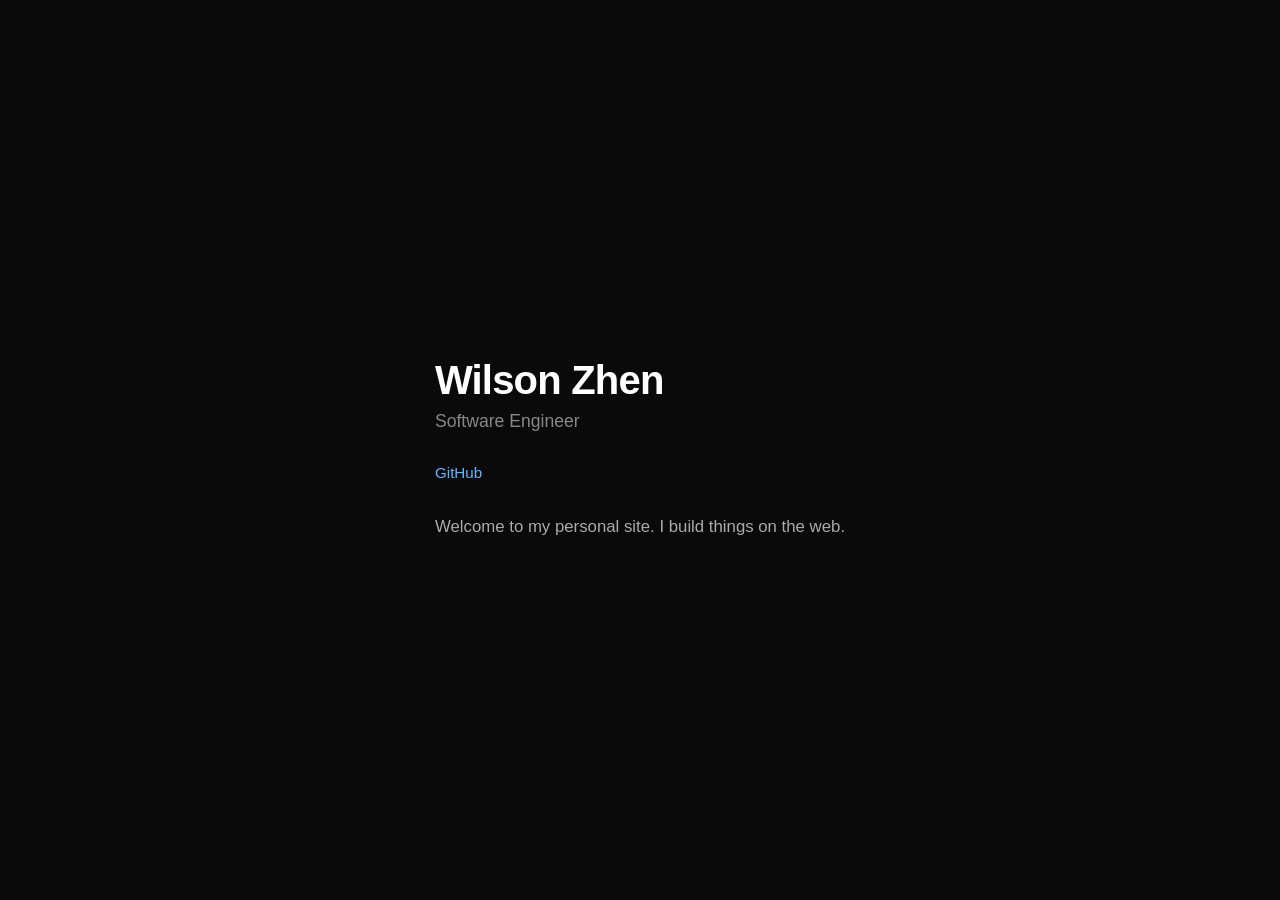
==== index.html @ c47ec1e9 "Initial commit: simple landing page" ====
<!DOCTYPE html>
<html lang="en">
<head>
  <meta charset="UTF-8">
  <meta name="viewport" content="width=device-width, initial-scale=1.0">
  <title>Wilson Zhen</title>
  <link rel="stylesheet" href="style.css">
</head>
<body>
  <div class="container">
    <header>
      <h1>Wilson Zhen</h1>
      <p class="tagline">Software Engineer</p>
    </header>

    <nav>
      <a href="https://github.com/wilsonzhen" target="_blank">GitHub</a>
    </nav>

    <section class="about">
      <p>Welcome to my personal site. I build things on the web.</p>
    </section>
  </div>
</body>
</html>
---- style.css ----
* {
  margin: 0;
  padding: 0;
  box-sizing: border-box;
}

body {
  font-family: -apple-system, BlinkMacSystemFont, "Segoe UI", Roboto, Helvetica, Arial, sans-serif;
  background: #0a0a0a;
  color: #e0e0e0;
  min-height: 100vh;
  display: flex;
  align-items: center;
  justify-content: center;
}

.container {
  max-width: 600px;
  padding: 2rem;
}

header {
  margin-bottom: 2rem;
}

h1 {
  font-size: 2.5rem;
  font-weight: 700;
  color: #ffffff;
  letter-spacing: -0.02em;
}

.tagline {
  margin-top: 0.5rem;
  font-size: 1.1rem;
  color: #888;
}

nav {
  display: flex;
  gap: 1.5rem;
  margin-bottom: 2rem;
}

nav a {
  color: #6cb4ff;
  text-decoration: none;
  font-size: 0.95rem;
  transition: color 0.2s;
}

nav a:hover {
  color: #ffffff;
}

.about p {
  font-size: 1.05rem;
  line-height: 1.7;
  color: #aaa;
}
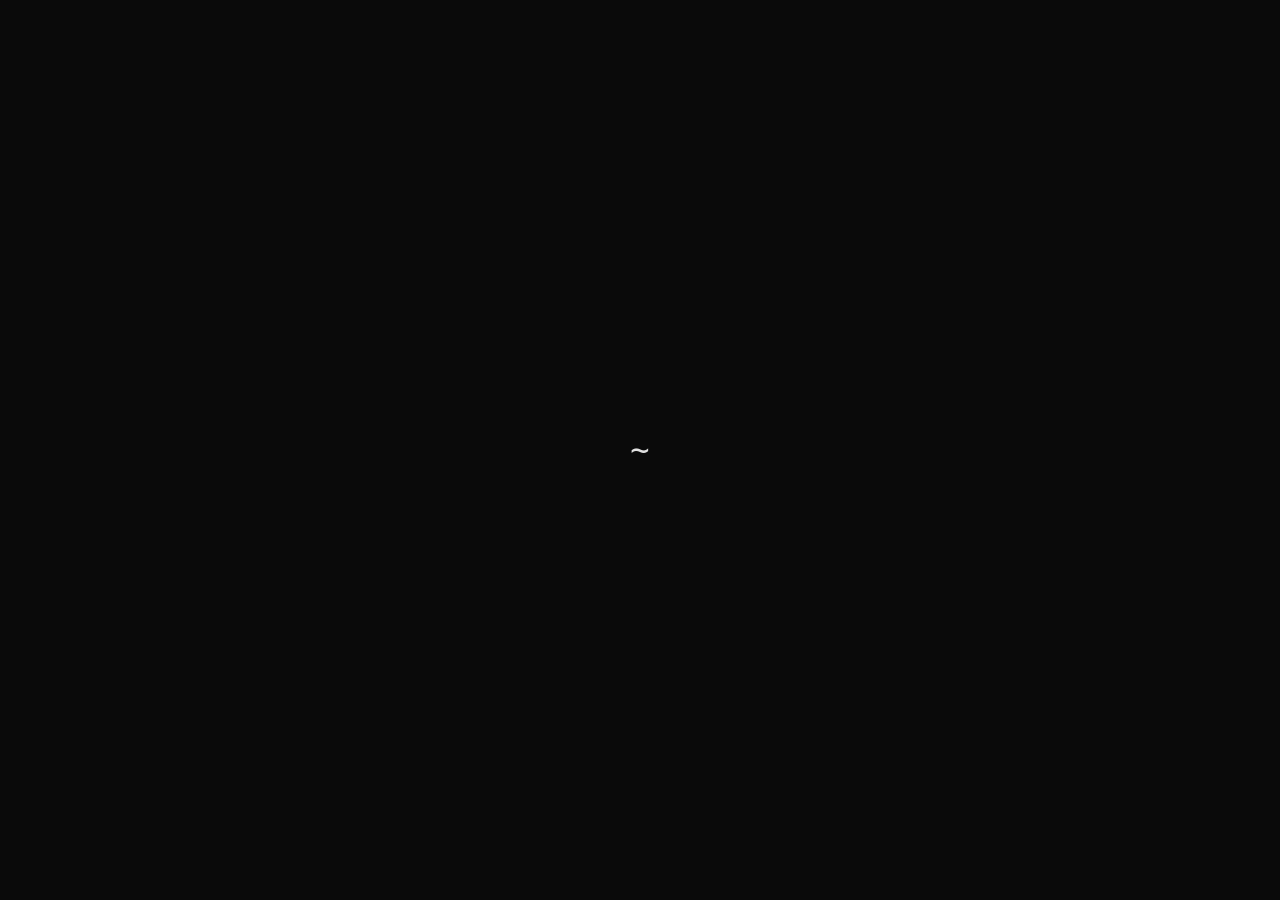
==== commit 247702e8: "Simplify to centered ~ linking to GitHub" ====
--- a/index.html
+++ b/index.html
@@ -7,19 +7,6 @@
   <link rel="stylesheet" href="style.css">
 </head>
 <body>
-  <div class="container">
-    <header>
-      <h1>Wilson Zhen</h1>
-      <p class="tagline">Software Engineer</p>
-    </header>
-
-    <nav>
-      <a href="https://github.com/wilsonzhen" target="_blank">GitHub</a>
-    </nav>
-
-    <section class="about">
-      <p>Welcome to my personal site. I build things on the web.</p>
-    </section>
-  </div>
+  <a href="https://github.com/wilsonzhen" target="_blank">~</a>
 </body>
 </html>
--- a/style.css
+++ b/style.css
@@ -5,56 +5,21 @@
 }
 
 body {
-  font-family: -apple-system, BlinkMacSystemFont, "Segoe UI", Roboto, Helvetica, Arial, sans-serif;
   background: #0a0a0a;
-  color: #e0e0e0;
   min-height: 100vh;
   display: flex;
   align-items: center;
   justify-content: center;
 }
 
-.container {
-  max-width: 600px;
-  padding: 2rem;
-}
-
-header {
-  margin-bottom: 2rem;
-}
-
-h1 {
-  font-size: 2.5rem;
-  font-weight: 700;
-  color: #ffffff;
-  letter-spacing: -0.02em;
-}
-
-.tagline {
-  margin-top: 0.5rem;
-  font-size: 1.1rem;
-  color: #888;
-}
-
-nav {
-  display: flex;
-  gap: 1.5rem;
-  margin-bottom: 2rem;
-}
-
-nav a {
-  color: #6cb4ff;
+a {
+  color: #e0e0e0;
   text-decoration: none;
-  font-size: 0.95rem;
+  font-family: monospace;
+  font-size: 2rem;
   transition: color 0.2s;
 }
 
-nav a:hover {
+a:hover {
   color: #ffffff;
 }
-
-.about p {
-  font-size: 1.05rem;
-  line-height: 1.7;
-  color: #aaa;
-}
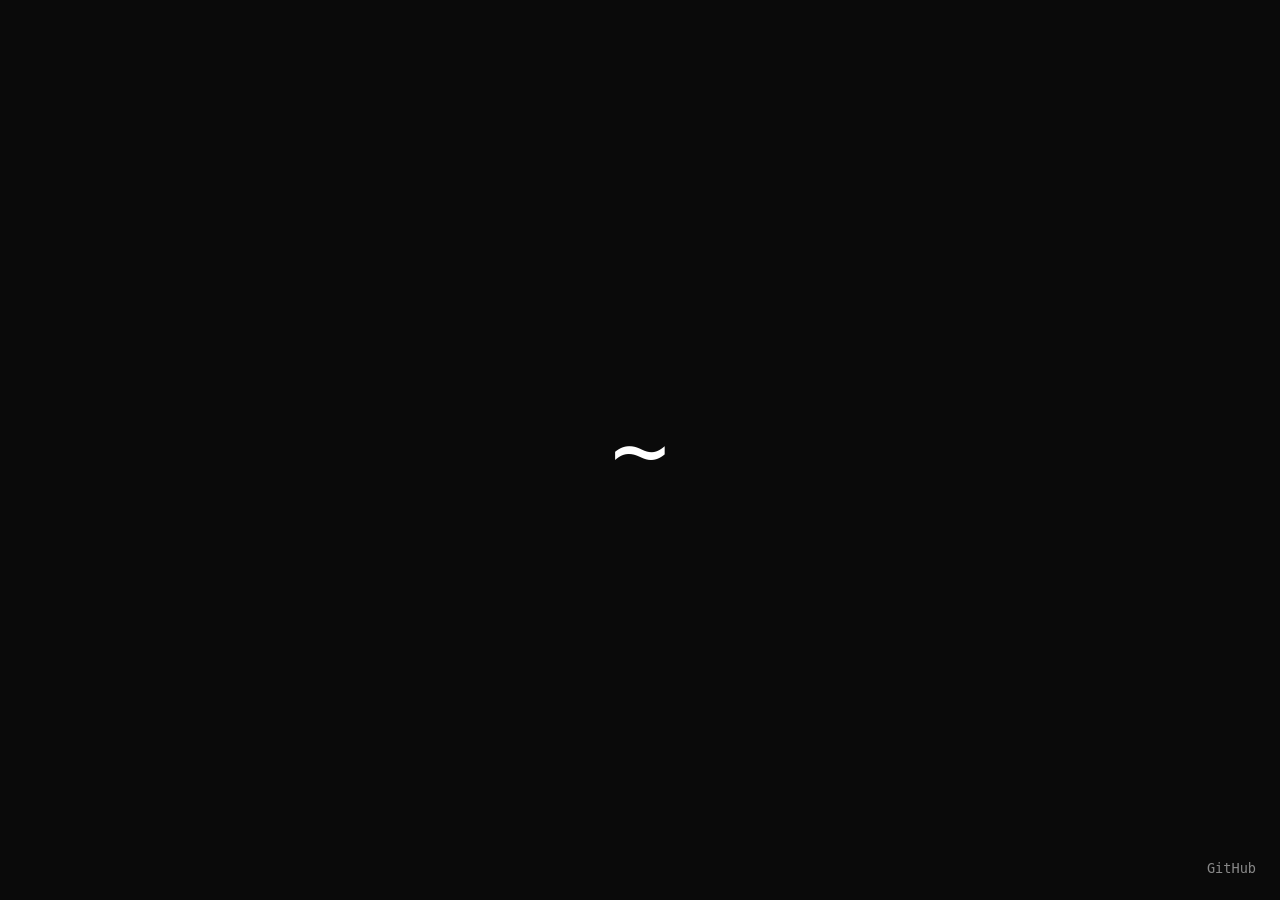
==== commit cb9f67cd: "Enlarge tilde, separate GitHub link to bottom right" ====
--- a/index.html
+++ b/index.html
@@ -7,6 +7,7 @@
   <link rel="stylesheet" href="style.css">
 </head>
 <body>
-  <a href="https://github.com/wilsonzhen" target="_blank">~</a>
+  <span class="tilde">~</span>
+  <a class="github" href="https://github.com/wilsonzhen" target="_blank">GitHub</a>
 </body>
 </html>
--- a/style.css
+++ b/style.css
@@ -12,14 +12,23 @@
   justify-content: center;
 }
 
-a {
-  color: #e0e0e0;
+.tilde {
+  color: #ffffff;
+  font-family: monospace;
+  font-size: 6rem;
+}
+
+.github {
+  position: fixed;
+  bottom: 1.5rem;
+  right: 1.5rem;
+  color: #888;
   text-decoration: none;
   font-family: monospace;
-  font-size: 2rem;
+  font-size: 0.85rem;
   transition: color 0.2s;
 }
 
-a:hover {
+.github:hover {
   color: #ffffff;
 }
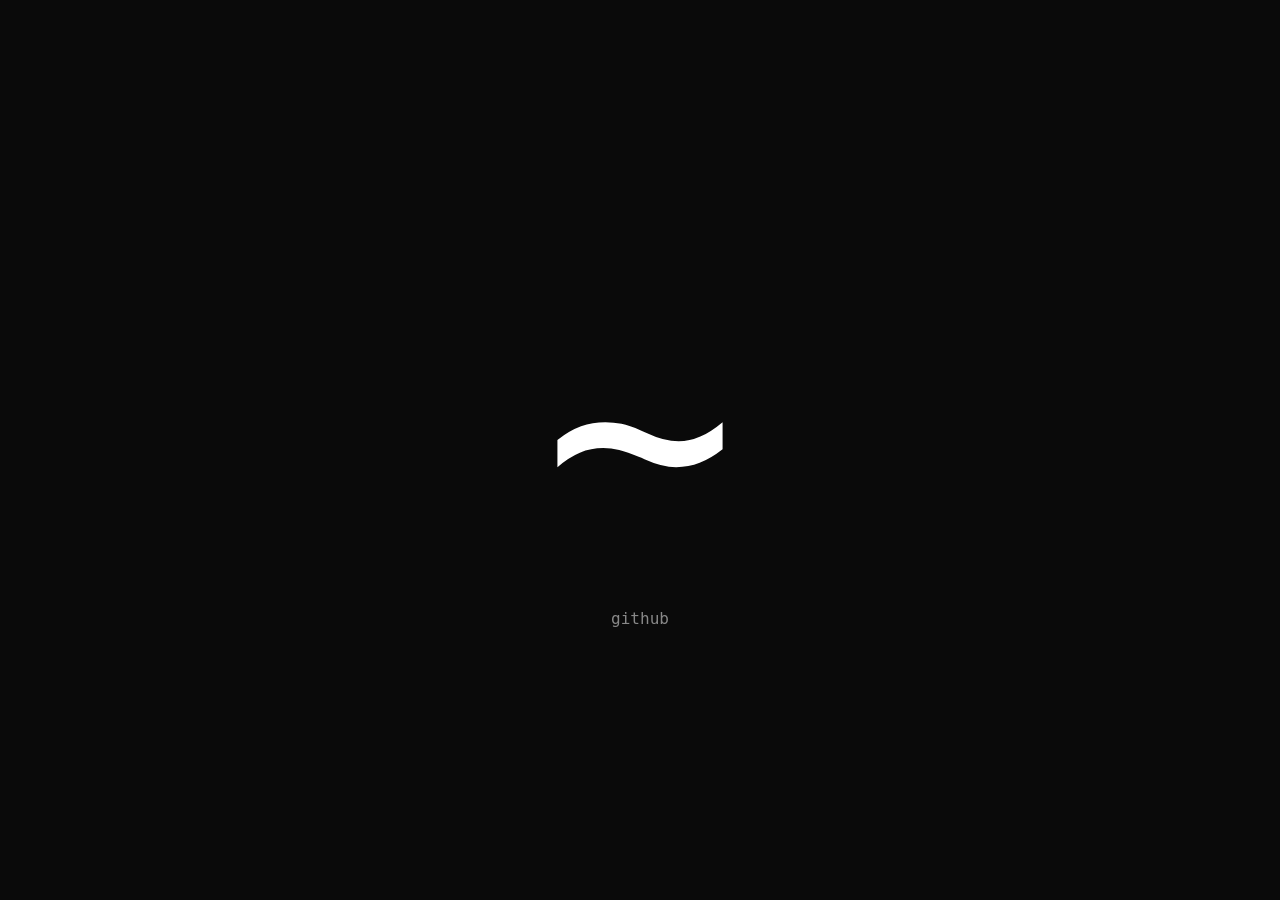
==== commit d9a913f1: "Make tilde much larger, center GitHub link below it" ====
--- a/index.html
+++ b/index.html
@@ -7,7 +7,9 @@
   <link rel="stylesheet" href="style.css">
 </head>
 <body>
-  <span class="tilde">~</span>
-  <a class="github" href="https://github.com/wilsonzhen" target="_blank">GitHub</a>
+  <div class="center">
+    <span class="tilde">~</span>
+    <a class="github" href="https://github.com/wilsonzhen" target="_blank">github</a>
+  </div>
 </body>
 </html>
--- a/style.css
+++ b/style.css
@@ -12,20 +12,25 @@
   justify-content: center;
 }
 
+.center {
+  display: flex;
+  flex-direction: column;
+  align-items: center;
+}
+
 .tilde {
   color: #ffffff;
   font-family: monospace;
-  font-size: 6rem;
+  font-size: 20rem;
+  line-height: 1;
 }
 
 .github {
-  position: fixed;
-  bottom: 1.5rem;
-  right: 1.5rem;
   color: #888;
   text-decoration: none;
   font-family: monospace;
-  font-size: 0.85rem;
+  font-size: 1rem;
+  margin-top: 1rem;
   transition: color 0.2s;
 }
 
